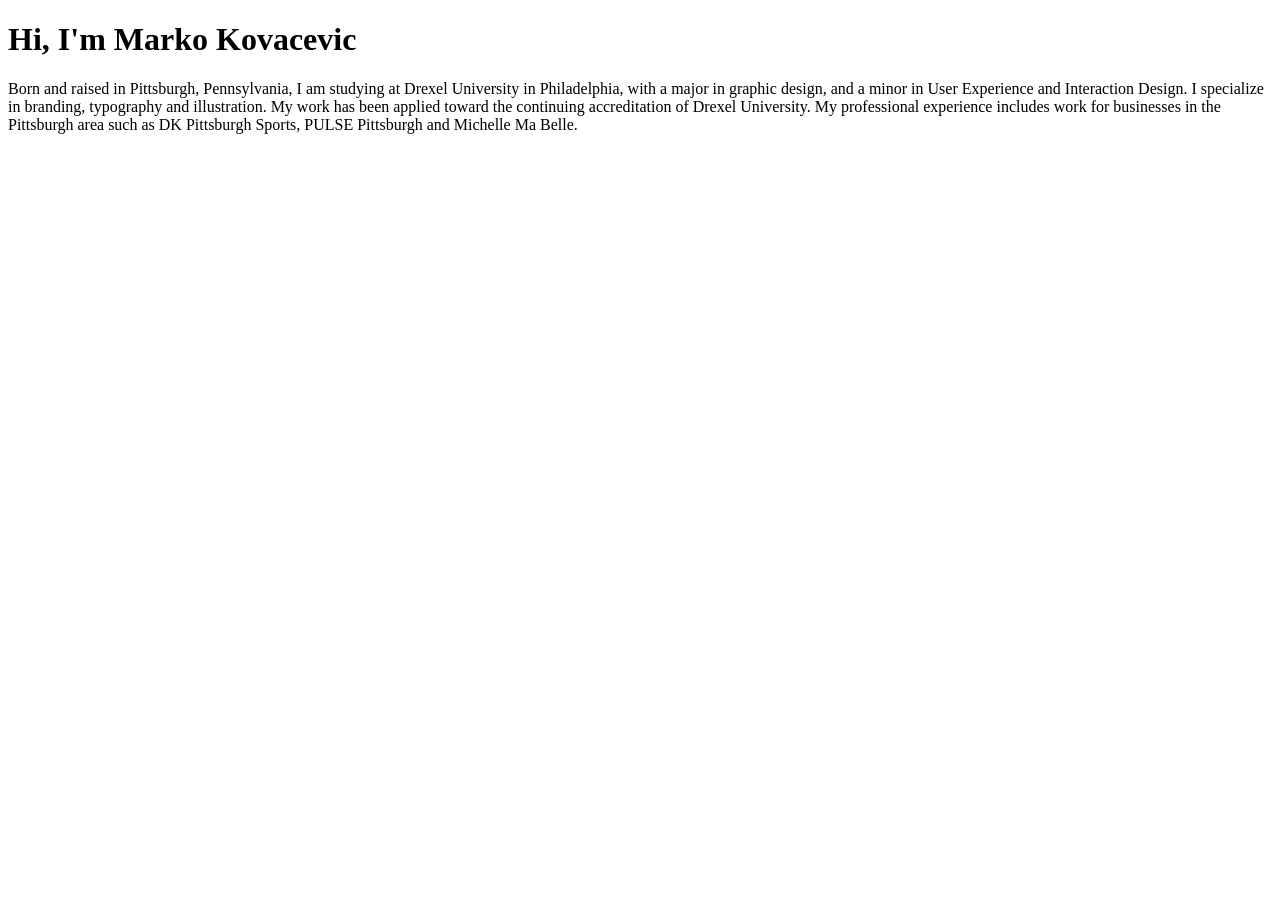
==== about.html @ 4297906c "updated hrefs file names" ====
<!doctype html>
<html lang="en">
    <head>
        <meta charset="utf-8" />
        <meta
            name="viewport"
            content="width=device-width, initial-scale=1, viewport-fit=cover"
        />
        <title>Marko Kovacevic Design</title>
    </head>
    <body>
        <h1>Hi, I'm Marko Kovacevic</h1>
        <p>Born and raised in Pittsburgh, Pennsylvania, I am studying at Drexel University in Philadelphia, with a major in graphic design, and a minor in User Experience and Interaction Design. I specialize in branding, typography and illustration. My work has been applied toward the continuing accreditation of Drexel University. My professional experience includes work for businesses in the Pittsburgh area such as DK Pittsburgh Sports, PULSE Pittsburgh and Michelle Ma Belle.</p>
    </body>
</html>
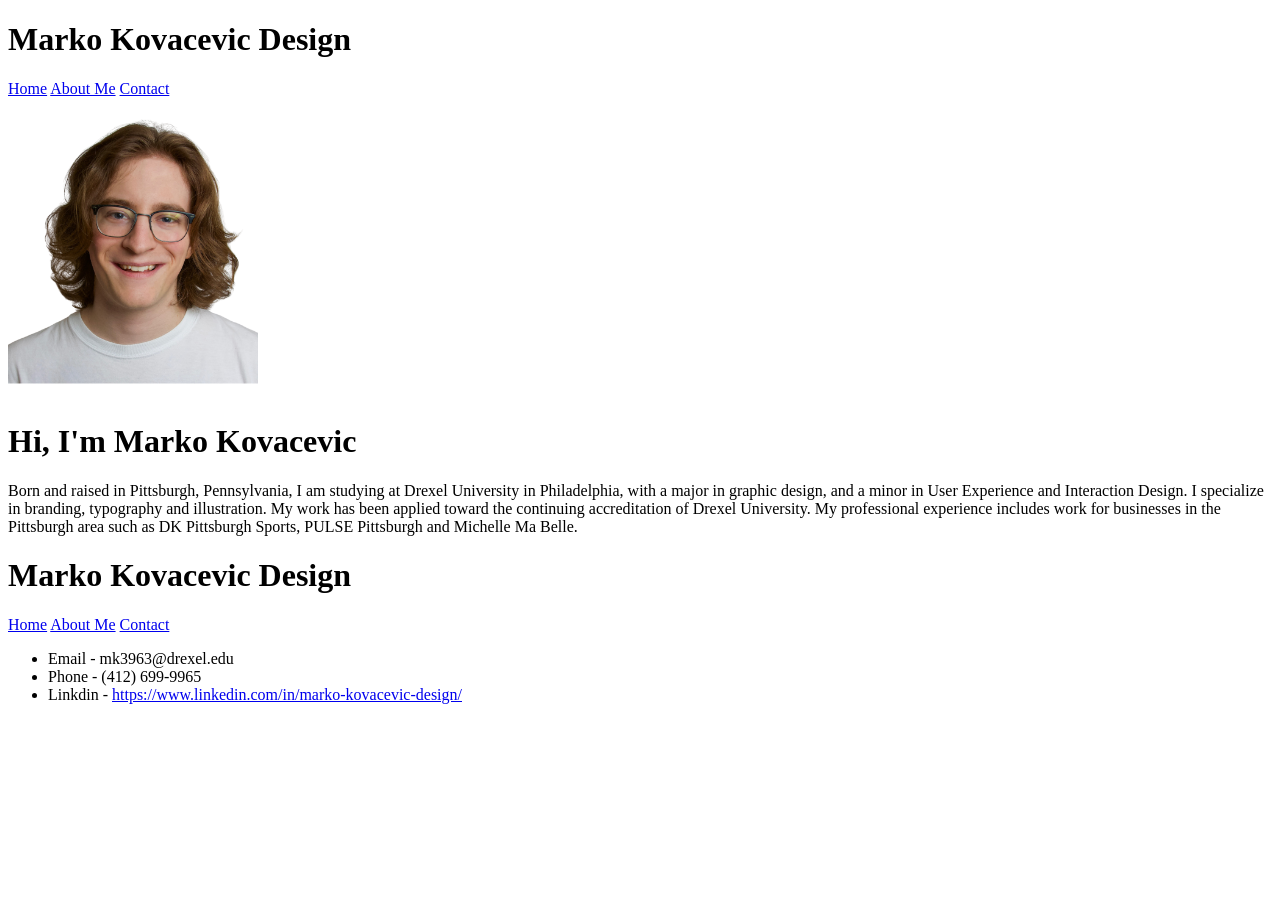
==== commit 3489efa0: "Changes made for Oct 15 assignment, images and page links added." ====
--- a/about.html
+++ b/about.html
@@ -9,7 +9,34 @@
         <title>Marko Kovacevic Design</title>
     </head>
     <body>
-        <h1>Hi, I'm Marko Kovacevic</h1>
-        <p>Born and raised in Pittsburgh, Pennsylvania, I am studying at Drexel University in Philadelphia, with a major in graphic design, and a minor in User Experience and Interaction Design. I specialize in branding, typography and illustration. My work has been applied toward the continuing accreditation of Drexel University. My professional experience includes work for businesses in the Pittsburgh area such as DK Pittsburgh Sports, PULSE Pittsburgh and Michelle Ma Belle.</p>
+        <header>
+            <h1>Marko Kovacevic Design</h1>
+            <nav aria-label="Primary">
+                <a href="index.html">Home</a>
+                <a href="about.html">About Me</a>
+                <a href="contact.html">Contact</a>
+            </nav>
+        </header>
+        <main>
+            <img src="images/headshot.png" alt="Headshot of myself" width="250" height="300" />
+            <h1>Hi, I'm Marko Kovacevic</h1>
+            <p>Born and raised in Pittsburgh, Pennsylvania, I am studying at Drexel University in Philadelphia, 
+                with a major in graphic design, and a minor in User Experience and Interaction Design. I specialize in branding, 
+                typography and illustration. My work has been applied toward the continuing accreditation of Drexel University. 
+                My professional experience includes work for businesses in the Pittsburgh area such as DK Pittsburgh Sports, 
+                PULSE Pittsburgh and Michelle Ma Belle.</p>
+        </main>
+        <footer>
+            <h1>Marko Kovacevic Design</h1>
+            <nav aria-label="Secondary">
+                <a href="index.html">Home</a>
+                <a href="about.html">About Me</a>
+                <a href="contact.html">Contact</a>
+            <ul>
+                <li>Email - mk3963@drexel.edu</li>
+                <li>Phone - (412) 699-9965</li>
+                <li>Linkdin - <a href="https://www.linkedin.com/in/marko-kovacevic-design/">https://www.linkedin.com/in/marko-kovacevic-design/</a></li>
+            </ul>
+        </footer>
     </body>
 </html>
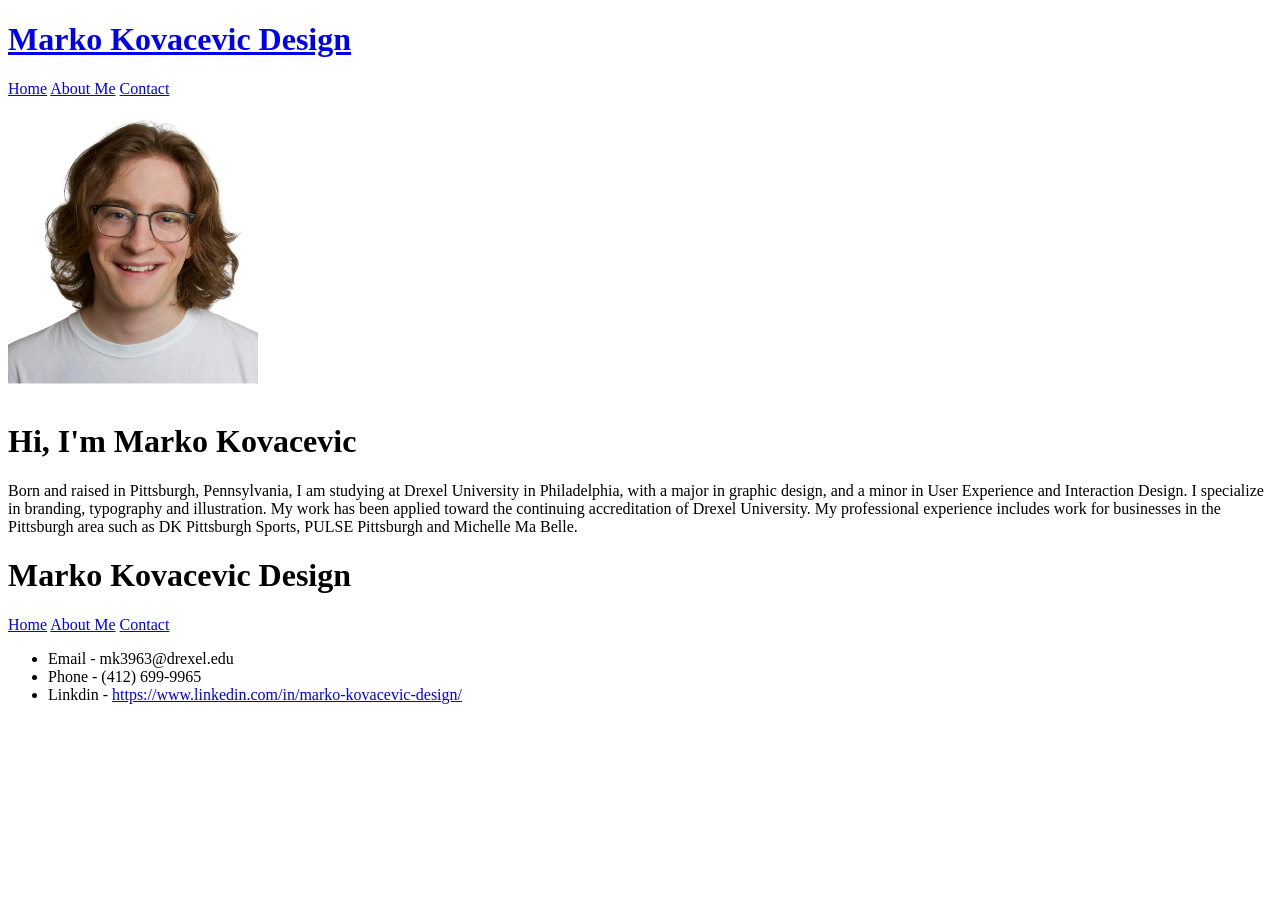
==== commit d65809fc: "Made H1 link back to home page" ====
--- a/about.html
+++ b/about.html
@@ -10,7 +10,7 @@
     </head>
     <body>
         <header>
-            <h1>Marko Kovacevic Design</h1>
+            <h1><a href="index.html">Marko Kovacevic Design</a></h1>
             <nav aria-label="Primary">
                 <a href="index.html">Home</a>
                 <a href="about.html">About Me</a>
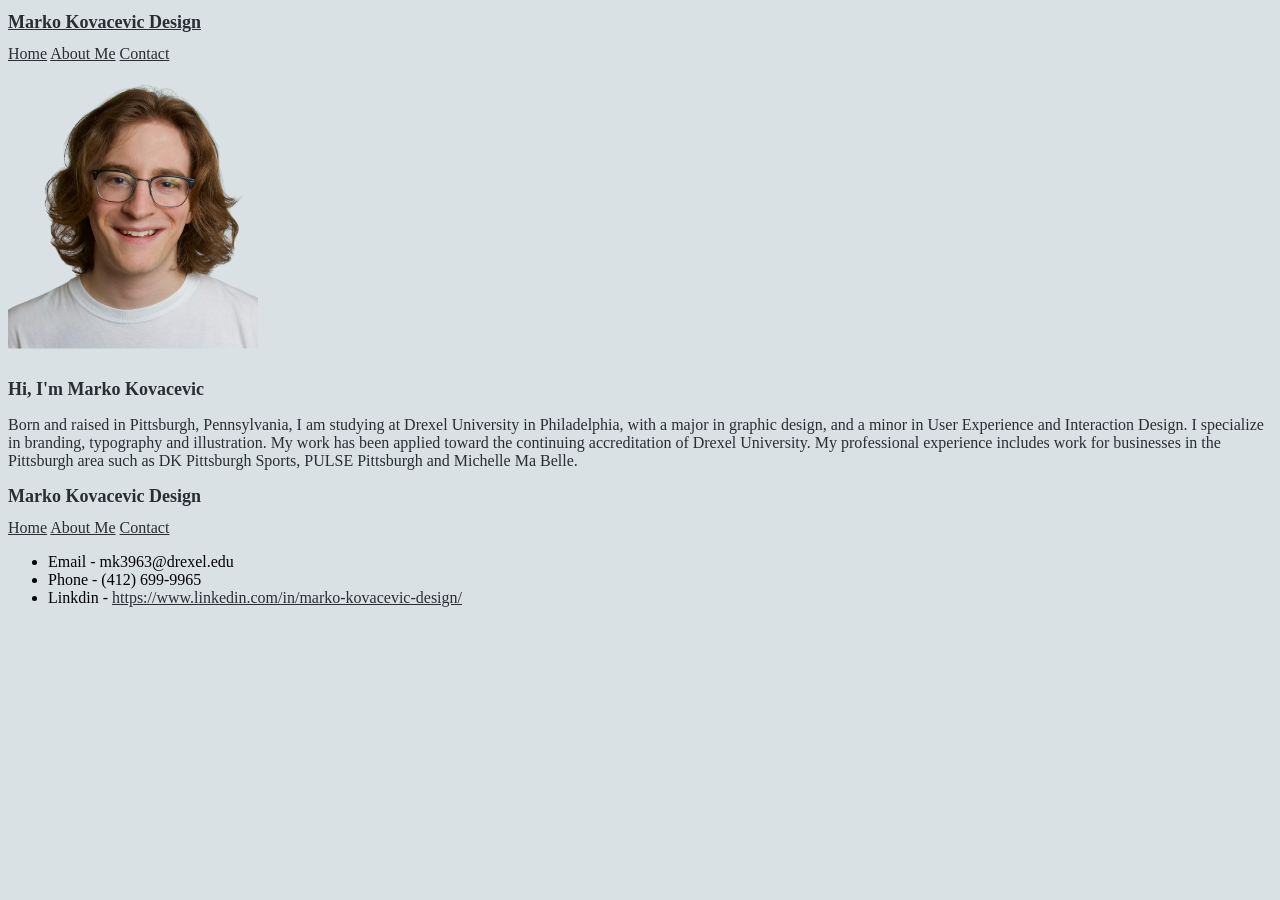
==== commit db80b832: "added root and colors to the document" ====
--- a/about.html
+++ b/about.html
@@ -7,6 +7,7 @@
             content="width=device-width, initial-scale=1, viewport-fit=cover"
         />
         <title>Marko Kovacevic Design</title>
+        <link rel="stylesheet" href="stylesheet.css" />
     </head>
     <body>
         <header>
--- a/stylesheet.css
+++ b/stylesheet.css
@@ -0,0 +1,72 @@
+:root {
+    --color-background: #d9e1e4;
+    --color-foreground: #292e33;
+    --font-size-p: 16px;
+    --font-size-h1: 18px;
+    --font-size-h2: 38px;
+}
+
+body {
+    background-color: var(--color-background);
+}
+
+h1 {
+   color: var(--color-foreground);
+    font-size: var(--font-size-h1);
+}
+
+h2 {
+    color: var(--color-foreground);
+    font-size: var(--font-size-h2);
+}
+
+h2:hover {
+    color: var(--color-foreground);
+    font-size: var(--font-size-h2);
+}
+
+p {
+    color: var(--color-foreground);
+    font-size: var(--font-size-p);
+
+}
+
+/* anchor stuff */
+
+a {
+    color: var(--color-foreground);
+}
+
+a:hover {
+    color: var(--color-foreground);
+}
+
+a:focus-visible{
+    color: var(--color-foreground);
+    outline: 2px solid var(--color-foreground);
+    outline-offset: 3px;
+}
+
+nav a {
+    color: var(--color-foreground);
+}
+
+nav a:hover {
+    color: var(--color-foreground);
+}
+
+nav a:focus-visible{
+    color: var(--color-foreground);
+    outline: 2px solid var(--color-foreground);
+    outline-offset: 3px;
+}
+
+#title {
+    color: var(--color-foreground);
+}
+
+.Image-gallery {
+    background-color: var(--color-background);
+}
+
+
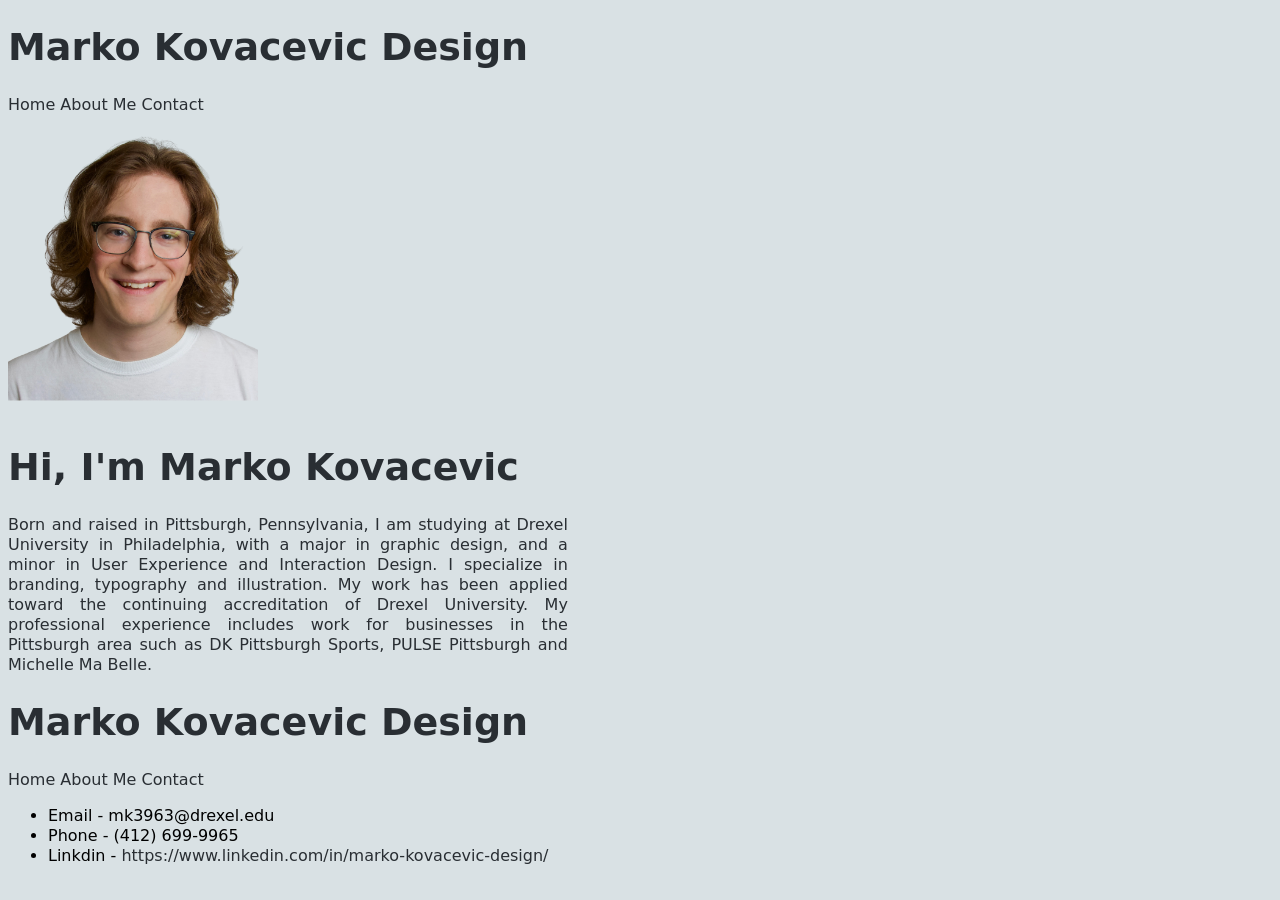
==== commit 3540386b: "Added typographic styles" ====
--- a/about.html
+++ b/about.html
@@ -11,7 +11,7 @@
     </head>
     <body>
         <header>
-            <h1><a href="index.html">Marko Kovacevic Design</a></h1>
+            <h1><a id="title" href="index.html">Marko Kovacevic Design</a></h1>
             <nav aria-label="Primary">
                 <a href="index.html">Home</a>
                 <a href="about.html">About Me</a>
--- a/stylesheet.css
+++ b/stylesheet.css
@@ -1,71 +1,119 @@
 :root {
     --color-background: #d9e1e4;
     --color-foreground: #292e33;
-    --font-size-p: 16px;
-    --font-size-h1: 18px;
-    --font-size-h2: 38px;
+    --color-anchor: #2e3192;
+
+    --font-size-large: 2.375rem;
+    --font-size-medium: 1.125rem;
+    --font-size-body: 1rem;
+
+    --system-ui:
+		system-ui,
+		-apple-system,
+		BlinkMacSystemFont,
+		'Segoe UI',
+		Roboto,
+		sans-serif;
+    
 }
+
+/*This is where the fonts are happening*/
+
+@font-face {
+    font-family: montserrat;
+    src: url(fonts/montserrat/Montserrat-VariableFont_wght.ttf) format('truetype');
+    font-weight: 400 700;
+    font-display: swap;
+}
+
+@font-face {
+    font-family: zillaslab;
+    src: url(fonts/zillaslab/ZillaSlab-Regular.ttf);
+    font-display: swap;
+}
+
+/* headers and body styles */
 
 body {
     background-color: var(--color-background);
+    font-family: var(--system-ui);
+    font-size: var(--font-size-body);
+    line-height: 1.25;
 }
 
 h1 {
-   color: var(--color-foreground);
-    font-size: var(--font-size-h1);
+    color: var(--color-foreground);
+    font-size: var(--font-size-large);
+    line-height: 2.75rem;
 }
 
 h2 {
     color: var(--color-foreground);
-    font-size: var(--font-size-h2);
+    font-size: var(--font-size-medium);
 }
 
 h2:hover {
     color: var(--color-foreground);
-    font-size: var(--font-size-h2);
+    font-size: var(--font-size-medium);
 }
 
 p {
     color: var(--color-foreground);
-    font-size: var(--font-size-p);
-
+    font-size: var(--font-size-body);
+    max-width: 55ch;
+    text-align: justify;
+    text-wrap: pretty;
 }
 
 /* anchor stuff */
 
 a {
-    color: var(--color-foreground);
+    color: var(--color-anchor);
+    font-size: var(--font-size-body);
 }
 
 a:hover {
-    color: var(--color-foreground);
+    color: var(--color-anchor);
+    font-size: var(--font-size-body);
+    text-decoration: underline;
 }
 
 a:focus-visible{
-    color: var(--color-foreground);
-    outline: 2px solid var(--color-foreground);
+    color: var(--color-anchor);
+    font-size: var(--font-size-body);
+    outline: 2px solid var(--color-anchor);
     outline-offset: 3px;
 }
 
 nav a {
     color: var(--color-foreground);
+    font-size: var(--font-size-body);
+    text-decoration: none;
+
 }
 
 nav a:hover {
     color: var(--color-foreground);
+    font-size: var(--font-size-body);
+    text-decoration: underline;
 }
 
 nav a:focus-visible{
     color: var(--color-foreground);
+    font-size: var(--font-size-body);
     outline: 2px solid var(--color-foreground);
     outline-offset: 3px;
 }
 
 #title {
     color: var(--color-foreground);
+    line-height: 2.75rem;
+    font-size: var(--font-size-large);
+    text-decoration: none;
+
 }
 
-.Image-gallery {
+.image-gallery {
     background-color: var(--color-background);
 }
 
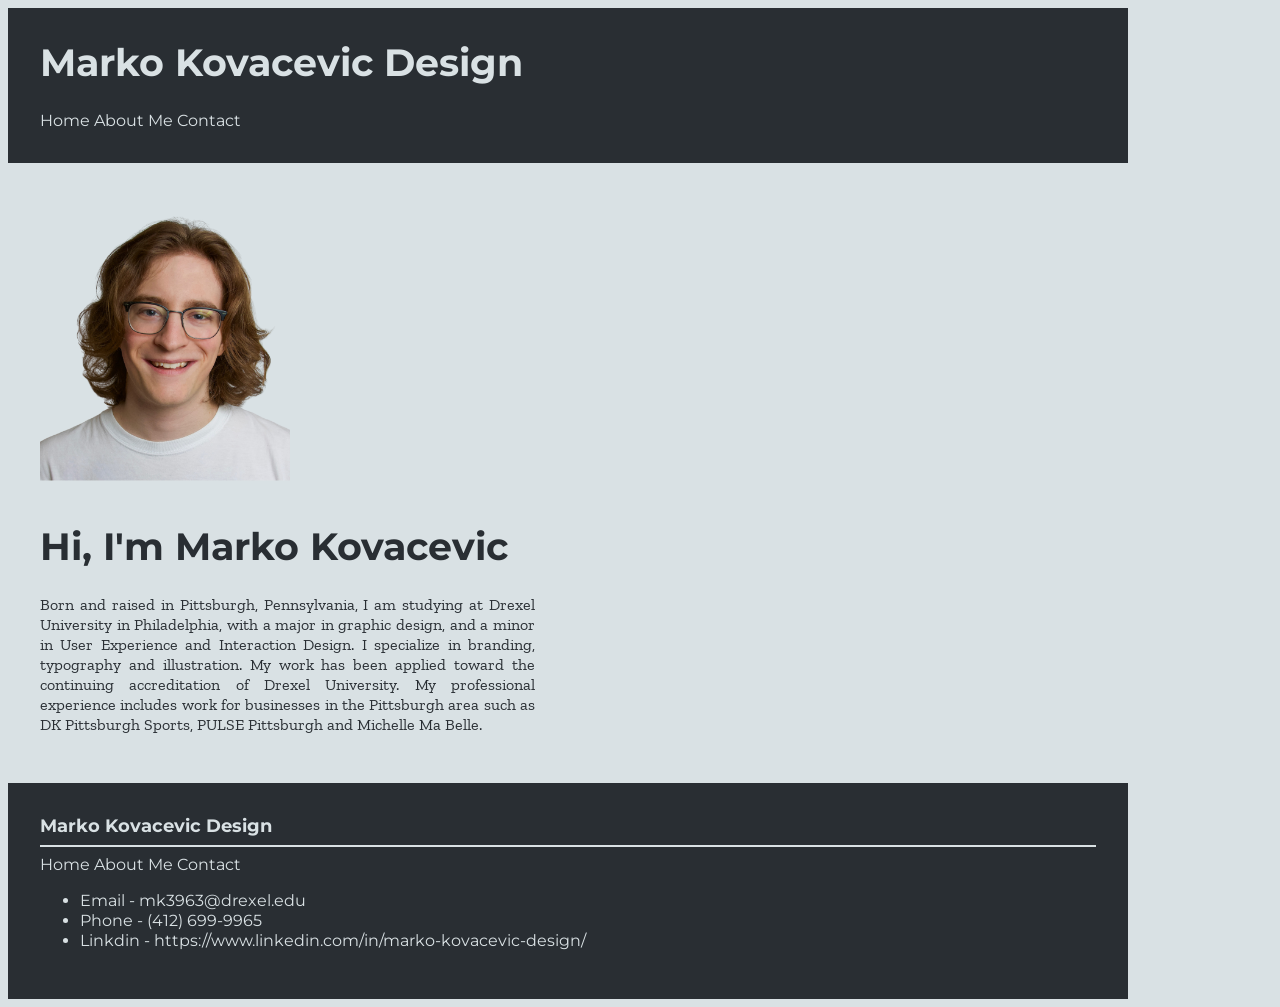
==== commit 9655696d: "added boxes/padding and more type styles" ====
--- a/about.html
+++ b/about.html
@@ -28,7 +28,8 @@
                 PULSE Pittsburgh and Michelle Ma Belle.</p>
         </main>
         <footer>
-            <h1>Marko Kovacevic Design</h1>
+            <nav class="h2nav">Marko Kovacevic Design</nav>
+            <hr class="hrnav">
             <nav aria-label="Secondary">
                 <a href="index.html">Home</a>
                 <a href="about.html">About Me</a>
--- a/stylesheet.css
+++ b/stylesheet.css
@@ -36,25 +36,30 @@
 
 body {
     background-color: var(--color-background);
-    font-family: var(--system-ui);
+    font-family: montserrat, var(--system-ui);
     font-size: var(--font-size-body);
     line-height: 1.25;
+    box-sizing: border-box;
+    max-width: 70rem;
 }
 
 h1 {
     color: var(--color-foreground);
     font-size: var(--font-size-large);
     line-height: 2.75rem;
+    font-weight: 700;
 }
 
 h2 {
     color: var(--color-foreground);
     font-size: var(--font-size-medium);
+    font-weight: 700;
 }
 
 h2:hover {
     color: var(--color-foreground);
     font-size: var(--font-size-medium);
+    font-weight: 700;
 }
 
 p {
@@ -63,6 +68,19 @@
     max-width: 55ch;
     text-align: justify;
     text-wrap: pretty;
+    font-family: zillaslab, var(--system-ui);
+}
+
+nav {
+    color: var(--color-background);
+    font-size: var(--font-size-body);
+    text-decoration: none;
+}
+
+.h2nav {
+    color: var(--color-background);
+    font-size: var(--font-size-medium);
+    font-weight: 700;
 }
 
 /* anchor stuff */
@@ -70,6 +88,7 @@
 a {
     color: var(--color-anchor);
     font-size: var(--font-size-body);
+    font-weight: 400;
 }
 
 a:hover {
@@ -86,14 +105,14 @@
 }
 
 nav a {
-    color: var(--color-foreground);
+    color: var(--color-background);
     font-size: var(--font-size-body);
     text-decoration: none;
 
 }
 
 nav a:hover {
-    color: var(--color-foreground);
+    color: var(--color-background);
     font-size: var(--font-size-body);
     text-decoration: underline;
 }
@@ -106,15 +125,49 @@
 }
 
 #title {
-    color: var(--color-foreground);
+    color: var(--color-background);
     line-height: 2.75rem;
     font-size: var(--font-size-large);
     text-decoration: none;
+    font-weight: 700;
 
+}
+
+header {
+    background-color: var(--color-foreground);
+    padding: 2rem;
+    padding-top: .5rem;
+}
+
+main {
+    padding: 2rem;
+}
+
+footer {
+    background-color: var(--color-foreground);
+    padding: 2rem;
 }
 
 .image-gallery {
     background-color: var(--color-background);
+    max-width: 40rem;
+    padding-top: 3rem;
 }
 
+.scroll {
+    display: flex;
+    overflow-x: auto;
+    gap: 2rem;
+}
 
+hr {
+    border: none;
+    height: 2px;
+    background-color: var(--color-foreground);
+}
+
+.hrnav {
+    border: none;
+    height: 2px;
+    background-color: var(--color-background);
+}
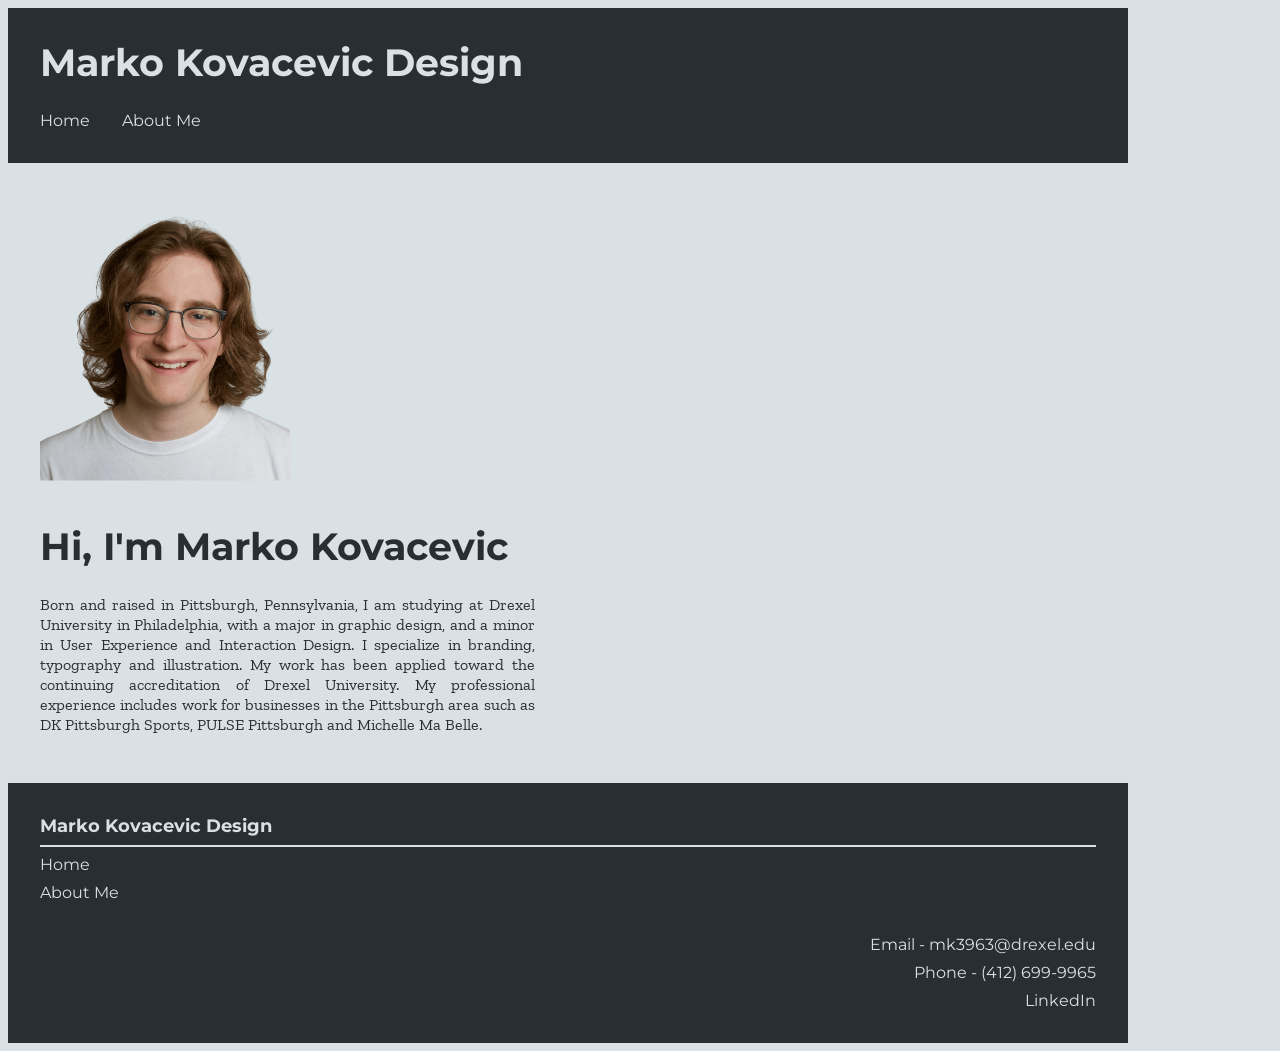
==== commit 4c022f9f: "polished headers and optimized images" ====
--- a/about.html
+++ b/about.html
@@ -13,9 +13,10 @@
         <header>
             <h1><a id="title" href="index.html">Marko Kovacevic Design</a></h1>
             <nav aria-label="Primary">
+                <ul class="topnav">
                 <a href="index.html">Home</a>
                 <a href="about.html">About Me</a>
-                <a href="contact.html">Contact</a>
+                </ul>
             </nav>
         </header>
         <main>
@@ -31,13 +32,14 @@
             <nav class="h2nav">Marko Kovacevic Design</nav>
             <hr class="hrnav">
             <nav aria-label="Secondary">
+                <ul>
                 <a href="index.html">Home</a>
                 <a href="about.html">About Me</a>
-                <a href="contact.html">Contact</a>
-            <ul>
+                </ul>
+            <ul class="contactinfo">
                 <li>Email - mk3963@drexel.edu</li>
                 <li>Phone - (412) 699-9965</li>
-                <li>Linkdin - <a href="https://www.linkedin.com/in/marko-kovacevic-design/">https://www.linkedin.com/in/marko-kovacevic-design/</a></li>
+                <li><a href="https://www.linkedin.com/in/marko-kovacevic-design/">LinkedIn</a></li>
             </ul>
         </footer>
     </body>
--- a/stylesheet.css
+++ b/stylesheet.css
@@ -34,12 +34,15 @@
 
 /* headers and body styles */
 
+* {
+    box-sizing: border-box;
+}
+
 body {
     background-color: var(--color-background);
     font-family: montserrat, var(--system-ui);
     font-size: var(--font-size-body);
     line-height: 1.25;
-    box-sizing: border-box;
     max-width: 70rem;
 }
 
@@ -77,6 +80,14 @@
     text-decoration: none;
 }
 
+nav ul {
+    display:flex;
+    flex-direction: column;
+    gap: .5rem;
+    padding: 0;
+    margin: 0;
+}
+
 .h2nav {
     color: var(--color-background);
     font-size: var(--font-size-medium);
@@ -108,7 +119,7 @@
     color: var(--color-background);
     font-size: var(--font-size-body);
     text-decoration: none;
-
+    gap: 12rem
 }
 
 nav a:hover {
@@ -130,7 +141,6 @@
     font-size: var(--font-size-large);
     text-decoration: none;
     font-weight: 700;
-
 }
 
 header {
@@ -170,4 +180,26 @@
     border: none;
     height: 2px;
     background-color: var(--color-background);
+}
+
+.contactinfo {
+    display: flex;
+    flex-direction: column;
+    list-style-type: none;
+    gap: .5rem;
+    margin: 0rem;
+    padding: 0;
+    padding-top: 2rem;
+}
+
+ul li {
+    text-align: right;
+}
+
+.topnav {
+    display: flex;
+    flex-direction: row;
+    gap: 2rem;
+    margin: 0;
+    padding: 0;
 }
